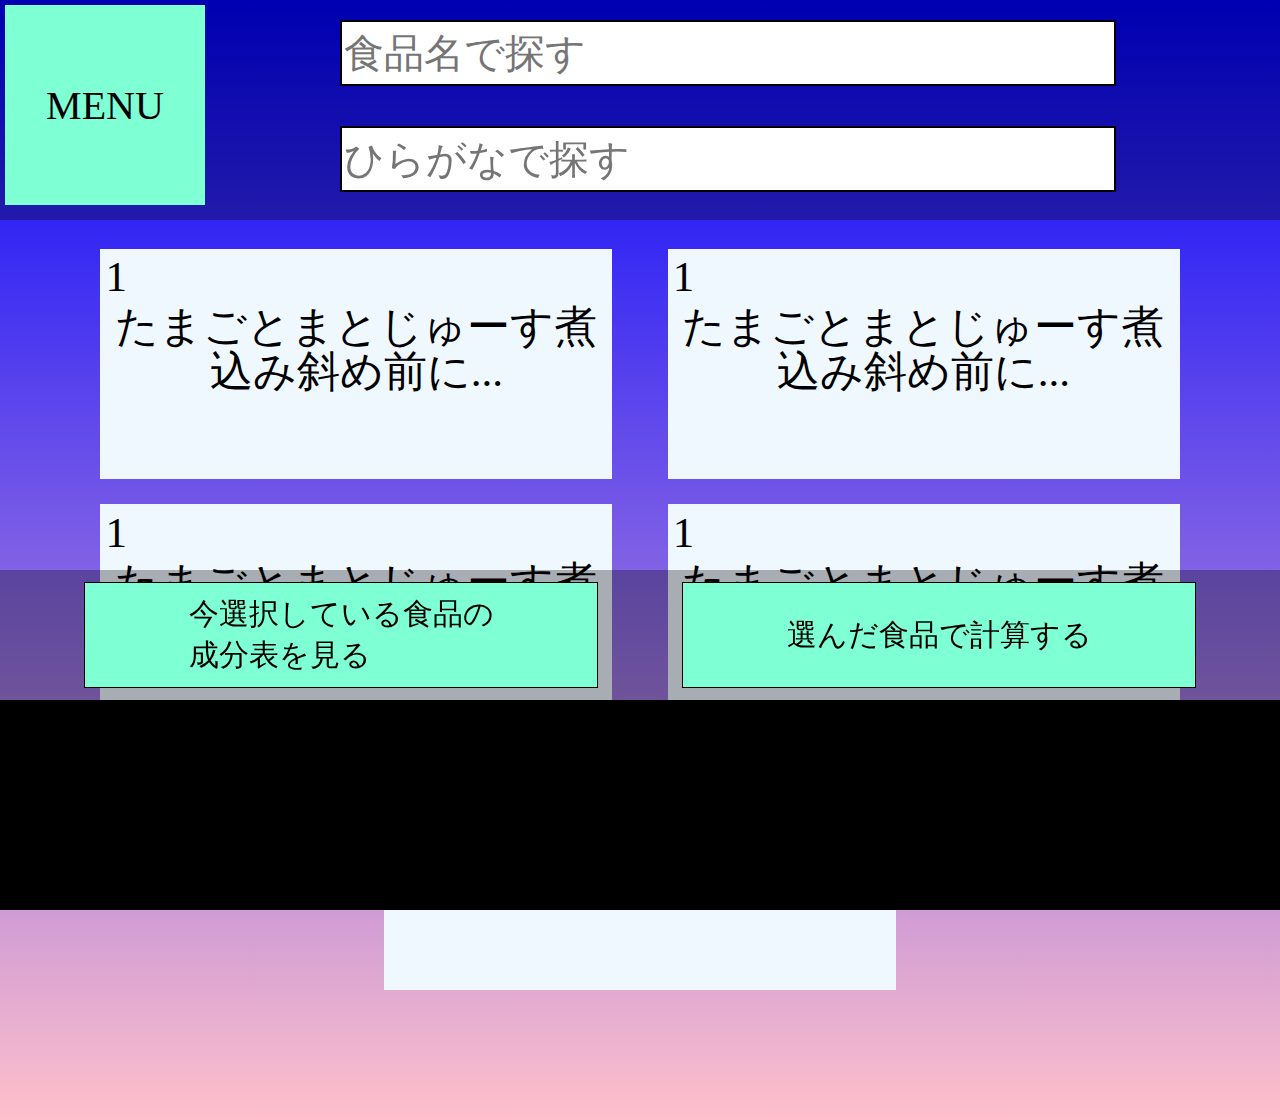
==== src/ui/index.html @ aca4c5e8 "名前変更（改）" ====
<!DOCTYPE html>
<html lang="ja">
<head>
  <meta charset="UTF-8">
  <title>栄養成分計算</title>
  <link rel="stylesheet" href="./css/style.css">
</head>
<body>
  <header>
    <div>
      <input type="text" id="fullName" placeholder="食品名で探す">
      <input type="text" id="hiraName" placeholder="ひらがなで探す">
    </div>
  </header>
  <main>
    <ul>
      <li class="card">
        <div class="iteminf">
          <div class="cIndex">
            <p>1</p>
          </div>
          <div class="cName">
            <p>たまごとまとじゅーす煮込み斜め前に...</p>
          </div>
        </div>      
      </li>
      <li class="card">
        <div class="iteminf">
          <div class="cIndex">
            <p>1</p>
          </div>
          <div class="cName">
            <p>たまごとまとじゅーす煮込み斜め前に...</p>
          </div>
        </div>     
      </li>
      <li class="card">
        <div class="iteminf">
          <div class="cIndex">
            <p>1</p>
          </div>
          <div class="cName">
            <p>たまごとまとじゅーす煮込み斜め前に...</p>
          </div>
        </div>     
      </li>
      <li class="card">
        <div class="iteminf">
          <div class="cIndex">
            <p>1</p>
          </div>
          <div class="cName">
            <p>たまごとまとじゅーす煮込み斜め前に...</p>
          </div>
        </div>     
      </li>
      <li class="card">
        <div class="iteminf">
          <div class="cIndex">
            <p>1</p>
          </div>
          <div class="cName">
            <p>たまごとまとじゅーす煮込み斜め前に...</p>
          </div>
        </div>    
      </li>
    </ul>  
  </main>
  <div class="menusection dispNone">
    <section id="listPage" class="dispNone">
      <div></div>
    </section>
    <section id="addPage" class="dispNone">
      <div></div>
    </section>
    <section id="compositionPage" class="dispNone">
      <div></div>
    </section>
    <section id="changePage" class="dispNone">
      <div></div>
    </section>
    <section id="resultPage" class="dispBlock">
      <div></div>
    </section>
  </div>
  <div class="graybg dispNone"></div>
  <div id="menu">
    <div id="menuIcon">
      <p>MENU</p>
    </div>
    <nav id="menuNav" class="dispNone">
      <ul>
        <li id="search">
          <p>検索<br>に戻る</p>
        </li>
        <li id="list" value="listPage">
          <p>選んだ<br>一覧</p>
        </li>
        <li id="add" value="addPage">
          <p>追加<br>する</p>
        </li><li id="clea">
          <p>すべて<br>クリア</p>
        </li>
      </ul>
    </nav>
  </div>
  <div id="footTop">
    <div id="composition" value="compositionPage">
      <p>今選択している食品の<br>成分表を見る</p>
    </div>
    <div id="result" value="resultPage">
      <p>選んだ食品で計算する</p>
    </div>
  </div>
  <footer></footer>
  <script src="./js/script.js"></script>
</body>
</html>
---- src/ui/css/style.css ----
html {
    width: auto;
    height: auto;
}
body {
    width: 100%;
    height: 100vh;
    margin: 0%;
}

/*header*/
header {
    position: fixed;
    width: auto;
    height: 220px;
    padding-left: 25%;
    background-color: rgb(0, 0, 0,0.3);
    z-index: 1;
}
header div {
    height: 200px;
}
header div p {
    margin: 0;
    font-size: 40px;
}
header div input {
    margin: 20px;
    width: 80%;
    height: 30%;
    border: solid 2px black;
    font-size: 40px;
    background-color: white;
}

/*main*/
main {
    width: 100%;
    min-height: 100vh;
    height: auto;
    padding-top: 220px;
    background: linear-gradient(blue, pink);
}

/*card*/
ul {
    width: 100%;
    list-style: none;
    padding: 0%;
    text-align: center;
    
}
.card {
    width: 40%;
    height: 230px;
    margin: 1% 2%;
    background-color: aliceblue;
    position: relative;
    display: inline-block;
}
.iteminf {
    text-align: left;
}
.cName {
    width: 98%;
    text-align: center;
}
.iteminf div p{
    width: 100%;
    font-size: 43px;
    line-height: 45px;
    margin: 1%;
}
.composition {
    width: 150px;
    height: 120px;
    position: absolute;
    bottom: 5%;
    left: 60%;
    background-color: black;
    font-size: 30px;
    color: white;
}

/*section*/
.menusection {   
    width: 100%;
    height: 100%;
    position: fixed;
    top: 0%;
}
section div {
    width: 90%;
    height: 80%;
    margin: 5%;
    margin-top: 22%;
    background-color: aliceblue;
}

/*footTop*/
#footTop {
    width:100%;
    height: 130px;
    background-color: rgba(0, 0, 0, 0.3);
    position: fixed;
    top: calc(100vh - 330px);
    display: flex;
    justify-content: space-evenly;
    align-items: center;
    
}
#composition {
    width: 40%;
    height: 80%;
    background-color: aquamarine;
    border: solid 1px black;
    display: flex;
    justify-content: center;
    align-items: center;
}
#composition p {
    font-size: 30px;
    margin: 0%;
}
#result {
    width: 40%;
    height: 80%;
    background-color: aquamarine;
    border: solid 1px black;
    display: flex;
    justify-content: center;
    align-items: center;
}
#result p {
    font-size: 30px;
    margin: 0%;
}



/*footer*/
footer {
    width: 100%;
    height: 210px;
    background-color: black;
    position: fixed;
    top: calc(100vh - 200px);
}

/*menu*/
#menu {
    position: fixed;
    top: 5px;
    left: 5px;
    width: 200px;
    height: 200px;
    background-color: aquamarine;
    z-index: 3;
}
#menu div {
    width: 100%;
    height: 100%;
    display: flex;
    justify-content: center;
    align-items: center;
}
#menu div p {
    width: 100%;
    text-align: center;
    font-size: 40px;
    margin: 0%;
}
#menuNav ul{
    list-style: none;
}
#menuNav ul li {
    width: 150px;
    height: 150px;
    display: flex;
    justify-content: center;
    align-items: center;
    border-radius: 100px;
    background-color: rgb(0, 0, 0);
}
#menuNav ul li p {
    margin: 0%;
    font-size: 35px;
    font-weight: 500;
    color: white;
}
#search {
    position: absolute;
    top: 10px;
    left: 370px;
}
#list {
    position: absolute;
    top: 190px;
    left: 350px;
}
#add {
    position: absolute;
    top: 350px;
    left: 230px;
}
#clea {
    position: absolute;
    top: 380px;
    left: 20px;
}

/*display change*/
.dispNone {
    display: none;
    width: 0%;
    height: 0%;
    
}
.dispBlock {
    display: block;
    z-index: 2;
}
.graybg {
    position: fixed;
    top: -210px;
    left: -10px;
    background-color: gray;
    opacity: 0.5;
    width: calc(100% + 10px) ;
    height: calc(100vh + 20px);
    z-index: 2;
}

/*page */
#listPage {
    width: 100%;
    height: 100%;
    background-color: rgb(0, 0, 0,0.7);
    position: fixed;
    top: 0%;
}
#addPage {
    width: 100%;
    height: 100%;
    background-color: rgb(0, 0, 0,0.7);
    position: fixed;
    top: 0%;
}
#compositionPage {
    width: 100%;
    height: 100%;
    background-color: rgb(0, 0, 0,0.7);
    position: fixed;
    top: 0%;
}
#resultPage {
    width: 100%;
    height: 100%;
    background-color: rgb(0, 0, 0,0.7);
    position: fixed;
    top: 0%;
}
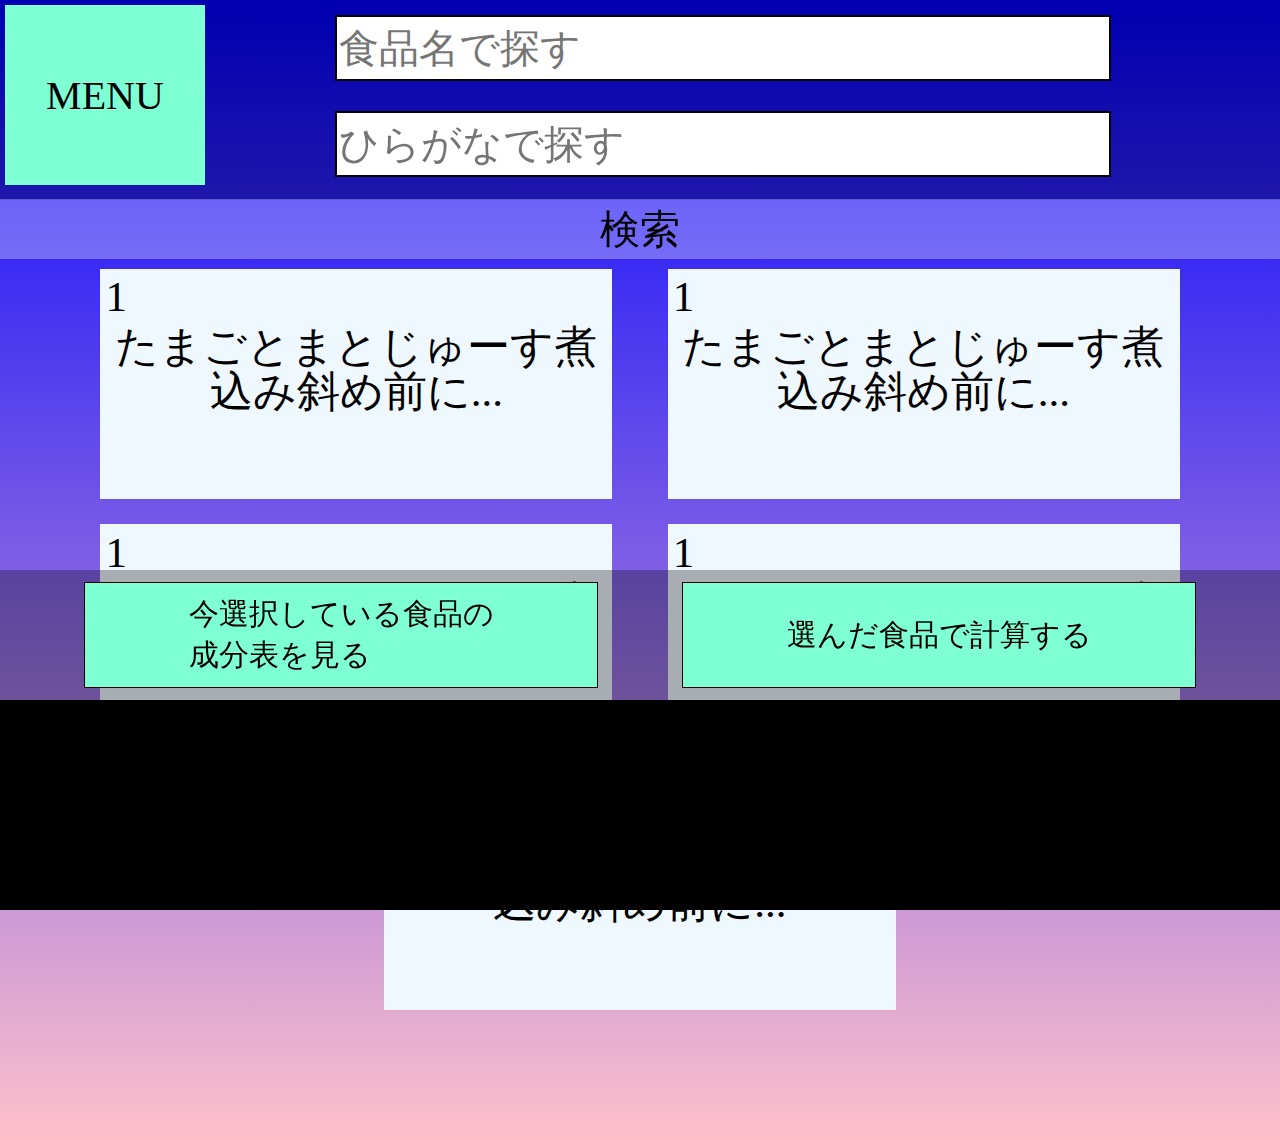
==== commit 8de9e34e: "ちょい追加" ====
--- a/src/ui/index.html
+++ b/src/ui/index.html
@@ -13,6 +13,9 @@
     </div>
   </header>
   <main>
+    <div id="mainMenuName">
+      <p id="mainMenuNameP">検索</p>
+    </div>
     <ul>
       <li class="card">
         <div class="iteminf">
@@ -67,21 +70,45 @@
     </ul>  
   </main>
   <div class="menusection dispNone">
+    <!--
     <section id="listPage" class="dispNone">
-      <div></div>
+      <div>
+        <div class="menuBackbtn">
+          <p>戻る</p>
+        </div>
+      </div>
     </section>
+    -->
     <section id="addPage" class="dispNone">
-      <div></div>
+      <div>
+        <div class="menuBackbtn" value="addPage">
+          <p>戻る</p>
+        </div>
+      </div>
     </section>
     <section id="compositionPage" class="dispNone">
-      <div></div>
+      <div>
+        <div class="menuBackbtn" value="compositionPage">
+          <p>戻る</p>
+        </div>
+      </div>
     </section>
     <section id="changePage" class="dispNone">
-      <div></div>
+      <div>
+        <div class="menuBackbtn" value="changePage">
+          <p>戻る</p>
+        </div>
+      </div>
     </section>
+    <!--
     <section id="resultPage" class="dispBlock">
-      <div></div>
-    </section>
+      <div>
+        <div class="menuBackbtn">
+          <p>戻る</p>
+        </div>
+      </div>
+    </section> 
+    -->
   </div>
   <div class="graybg dispNone"></div>
   <div id="menu">
@@ -90,7 +117,7 @@
     </div>
     <nav id="menuNav" class="dispNone">
       <ul>
-        <li id="search">
+        <li id="search" value="searchPage">
           <p>検索<br>に戻る</p>
         </li>
         <li id="list" value="listPage">
--- a/src/ui/css/style.css
+++ b/src/ui/css/style.css
@@ -12,7 +12,7 @@
 header {
     position: fixed;
     width: auto;
-    height: 220px;
+    height: 200px;
     padding-left: 25%;
     background-color: rgb(0, 0, 0,0.3);
     z-index: 1;
@@ -25,7 +25,7 @@
     font-size: 40px;
 }
 header div input {
-    margin: 20px;
+    margin: 15px;
     width: 80%;
     height: 30%;
     border: solid 2px black;
@@ -38,10 +38,24 @@
     width: 100%;
     min-height: 100vh;
     height: auto;
-    padding-top: 220px;
+    padding-top: 240px;
     background: linear-gradient(blue, pink);
 }
-
+#mainMenuName {
+    width: 100%;
+    height: 60px;
+    background-color: rgba(255, 255, 255, 0.3);
+    position: fixed;
+    top: 199px;
+    z-index: 2;
+    display: flex;
+    justify-content: center;
+    align-items: center;
+}
+#mainMenuNameP {
+    font-size: 40px;
+    font-weight: 500;
+}
 /*card*/
 ul {
     width: 100%;
@@ -153,7 +167,7 @@
     top: 5px;
     left: 5px;
     width: 200px;
-    height: 200px;
+    height: 180px;
     background-color: aquamarine;
     z-index: 3;
 }
@@ -208,6 +222,23 @@
     top: 380px;
     left: 20px;
 }
+.menuBackbtn {
+    width: 200px;
+    height: 120px;
+    margin: 0%;
+    position: absolute;
+    top: 230px;
+    right: 70px;
+    background-color: aquamarine;
+    display: flex;
+    justify-content: center;
+    align-items: center;
+}
+.menuBackbtn p {
+    font-size: 50px;
+    
+}
+
 
 /*display change*/
 .dispNone {
@@ -232,6 +263,7 @@
 }
 
 /*page */
+/*
 #listPage {
     width: 100%;
     height: 100%;
@@ -239,6 +271,7 @@
     position: fixed;
     top: 0%;
 }
+*/
 #addPage {
     width: 100%;
     height: 100%;
@@ -253,10 +286,12 @@
     position: fixed;
     top: 0%;
 }
+/*
 #resultPage {
     width: 100%;
     height: 100%;
     background-color: rgb(0, 0, 0,0.7);
     position: fixed;
     top: 0%;
-}+}
+*/
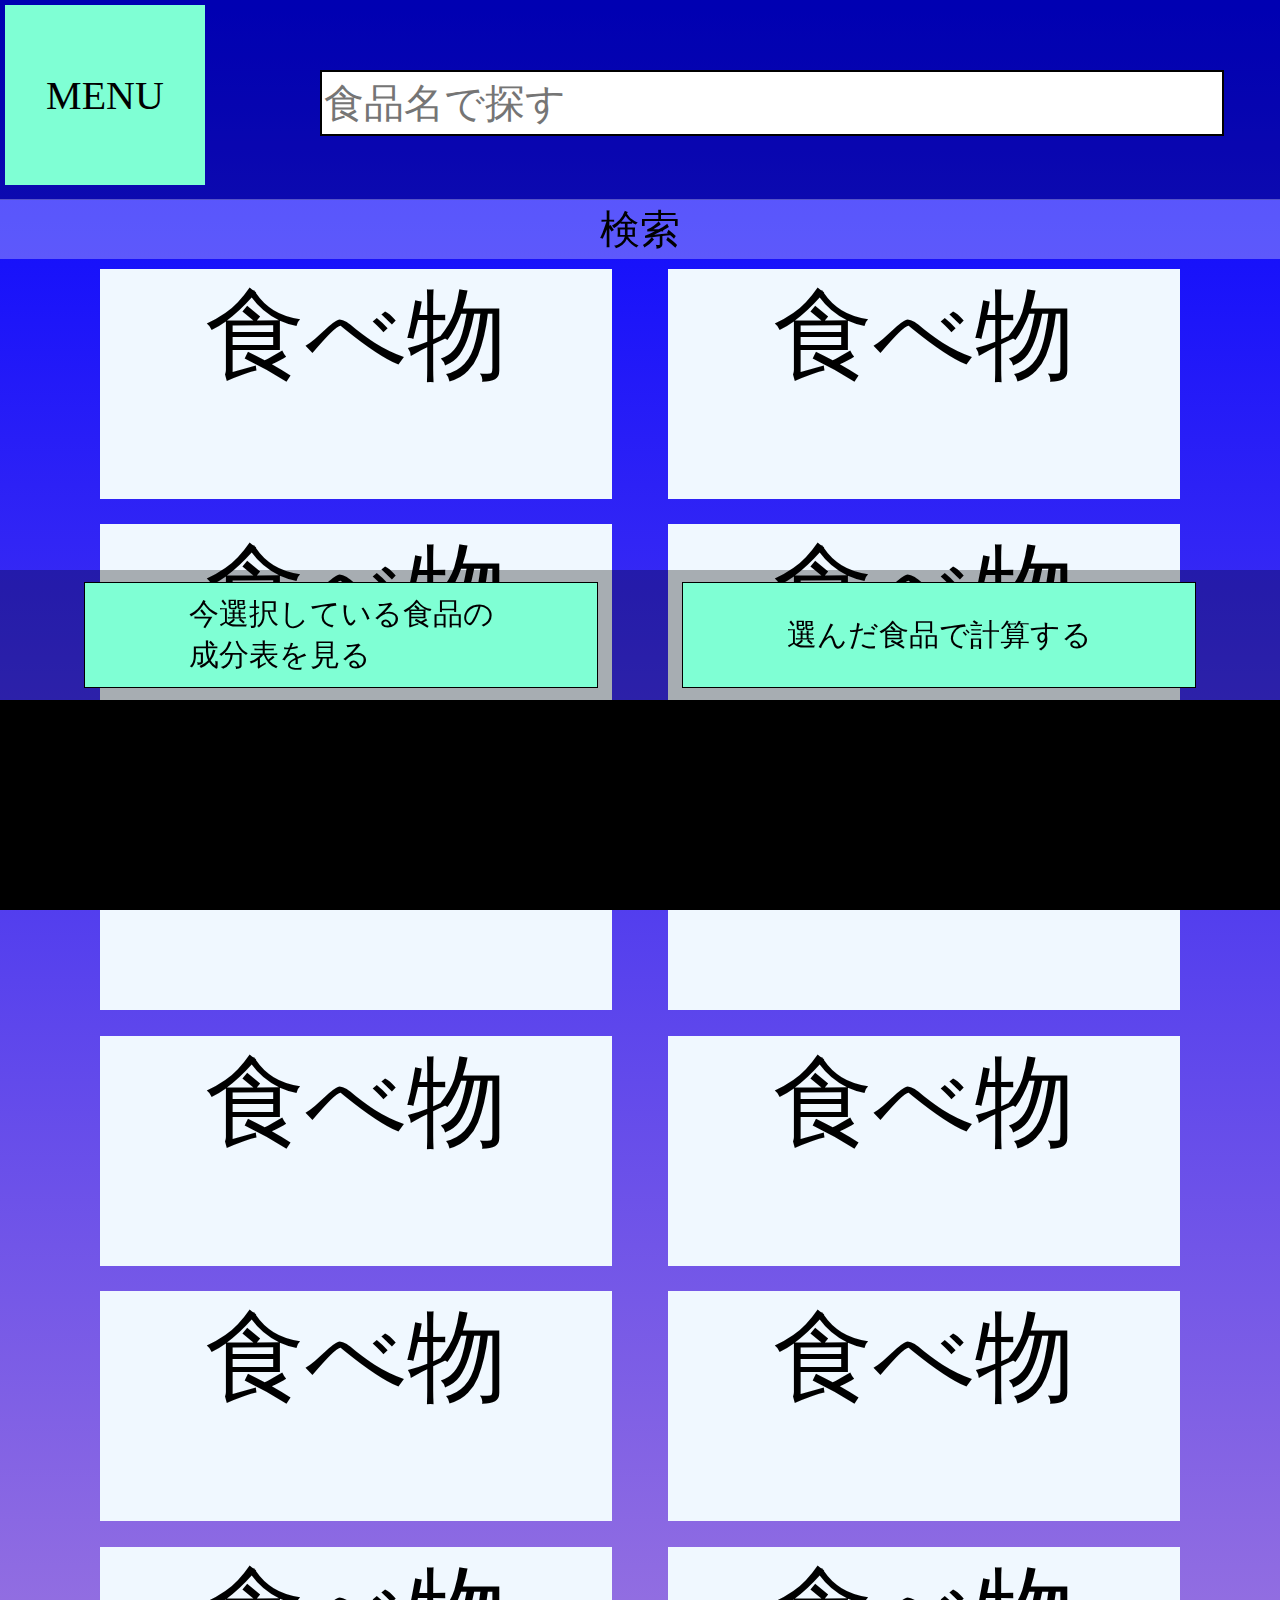
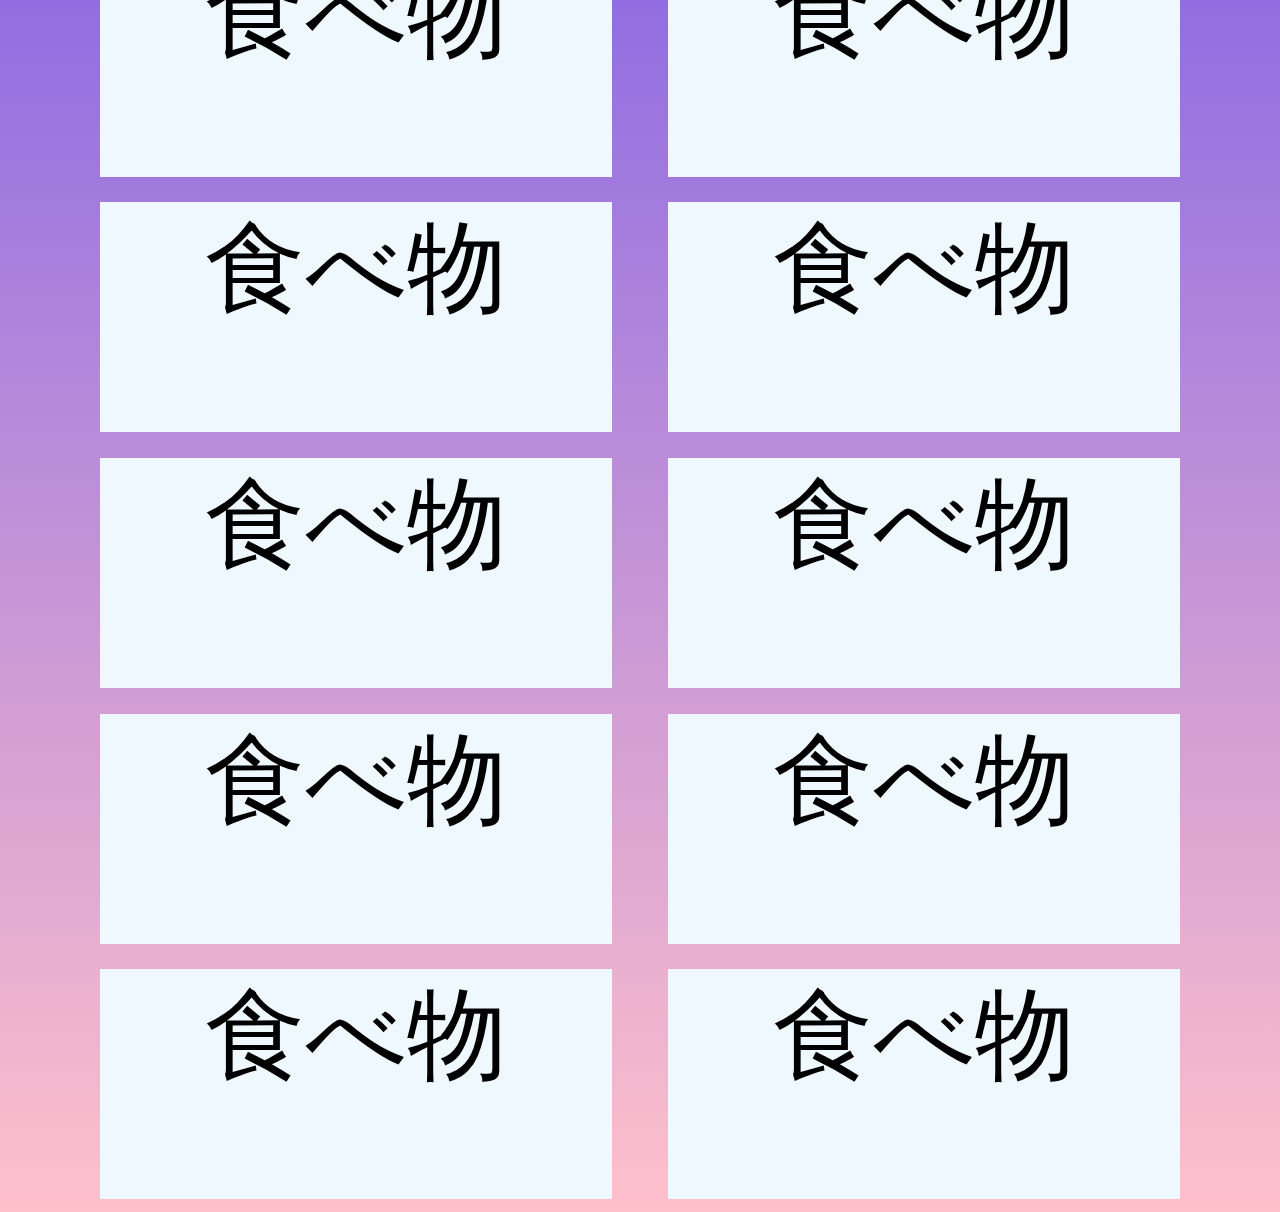
==== commit e493b7e1: "bootstrap移行前" ====
--- a/src/ui/index.html
+++ b/src/ui/index.html
@@ -9,64 +9,13 @@
   <header>
     <div>
       <input type="text" id="fullName" placeholder="食品名で探す">
-      <input type="text" id="hiraName" placeholder="ひらがなで探す">
     </div>
   </header>
   <main>
     <div id="mainMenuName">
       <p id="mainMenuNameP">検索</p>
     </div>
-    <ul>
-      <li class="card">
-        <div class="iteminf">
-          <div class="cIndex">
-            <p>1</p>
-          </div>
-          <div class="cName">
-            <p>たまごとまとじゅーす煮込み斜め前に...</p>
-          </div>
-        </div>      
-      </li>
-      <li class="card">
-        <div class="iteminf">
-          <div class="cIndex">
-            <p>1</p>
-          </div>
-          <div class="cName">
-            <p>たまごとまとじゅーす煮込み斜め前に...</p>
-          </div>
-        </div>     
-      </li>
-      <li class="card">
-        <div class="iteminf">
-          <div class="cIndex">
-            <p>1</p>
-          </div>
-          <div class="cName">
-            <p>たまごとまとじゅーす煮込み斜め前に...</p>
-          </div>
-        </div>     
-      </li>
-      <li class="card">
-        <div class="iteminf">
-          <div class="cIndex">
-            <p>1</p>
-          </div>
-          <div class="cName">
-            <p>たまごとまとじゅーす煮込み斜め前に...</p>
-          </div>
-        </div>     
-      </li>
-      <li class="card">
-        <div class="iteminf">
-          <div class="cIndex">
-            <p>1</p>
-          </div>
-          <div class="cName">
-            <p>たまごとまとじゅーす煮込み斜め前に...</p>
-          </div>
-        </div>    
-      </li>
+    <ul class="cards">
     </ul>  
   </main>
   <div class="menusection dispNone">
@@ -87,7 +36,7 @@
       </div>
     </section>
     <section id="compositionPage" class="dispNone">
-      <div>
+      <div id="compositionDiv">
         <div class="menuBackbtn" value="compositionPage">
           <p>戻る</p>
         </div>
--- a/src/ui/css/style.css
+++ b/src/ui/css/style.css
@@ -11,7 +11,7 @@
 /*header*/
 header {
     position: fixed;
-    width: auto;
+    width: 100%;
     height: 200px;
     padding-left: 25%;
     background-color: rgb(0, 0, 0,0.3);
@@ -25,8 +25,8 @@
     font-size: 40px;
 }
 header div input {
-    margin: 15px;
-    width: 80%;
+    margin-top: 70px;
+    width: 70%;
     height: 30%;
     border: solid 2px black;
     font-size: 40px;
@@ -71,6 +71,7 @@
     background-color: aliceblue;
     position: relative;
     display: inline-block;
+    font-size: 100px;
 }
 .iteminf {
     text-align: left;
@@ -286,6 +287,12 @@
     position: fixed;
     top: 0%;
 }
+.compositionDiv {
+    width: 100%;
+    height: 100%;
+    font-size: 100px;
+    background-color: aqua;
+}
 /*
 #resultPage {
     width: 100%;
@@ -295,3 +302,11 @@
     top: 0%;
 }
 */
+
+/*card*/
+.selectCard {
+    background-color: aqua;
+}
+.selectNowCard {
+    background-color: red;
+}